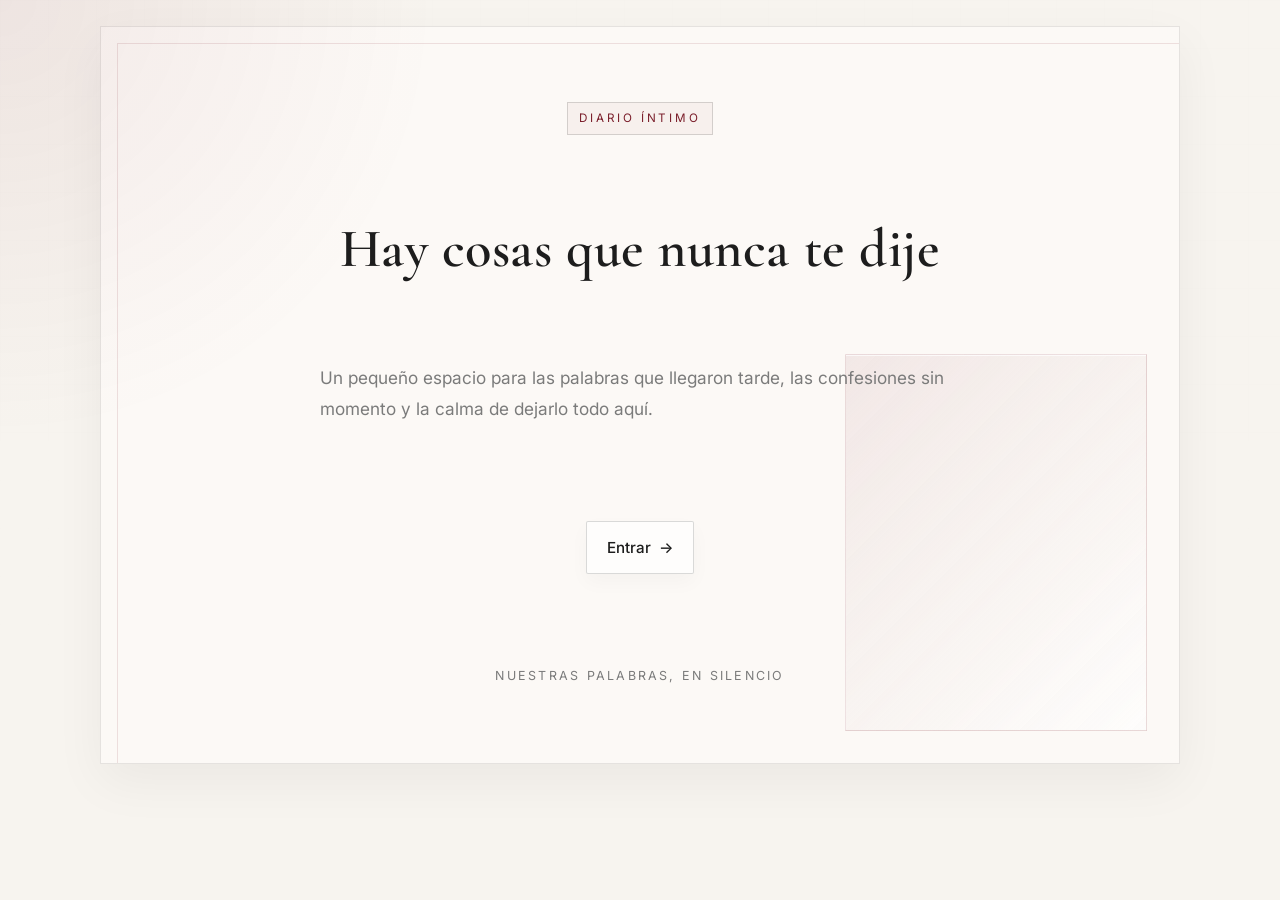
==== index.html @ 8e169cc3 "Primera versión" ====
<!DOCTYPE html>
<html lang="es">
<head>
    <meta charset="UTF-8">
    <meta name="viewport" content="width=device-width, initial-scale=1.0">
    <title>Hay cosas que nunca te dije</title>
    <link rel="stylesheet" href="style.css">
</head>
<body>
    <main class="hero-card">
        <div class="eyebrow">Diario íntimo</div>
        <h1>Hay cosas que nunca te dije</h1>
        <p>Un pequeño espacio para las palabras que llegaron tarde, las confesiones sin momento y la calma de dejarlo todo aquí.</p>
        <div class="actions">
            <a class="enter-link" href="menu.html">Entrar</a>
        </div>
        <div class="footer">Nuestras palabras, en silencio</div>
    </main>

    <script src="script.js"></script>
</body>
</html>
---- style.css ----
@import url('https://fonts.googleapis.com/css2?family=Cormorant+Garamond:wght@500;600;700&family=Inter:wght@300;400;500;600&display=swap');

:root {
    --paper: #f7f4ef;
    --paper-strong: #fcfaf7;
    --ink: #1d1d1d;
    --muted: #7b7b7b;
    --wine: #7b1e2b;
    --line: rgba(29, 29, 29, 0.1);
    --line-strong: rgba(29, 29, 29, 0.16);
    --shadow: 0 18px 48px rgba(29, 29, 29, 0.05);
}

* {
    box-sizing: border-box;
    margin: 0;
    padding: 0;
}

html {
    scroll-behavior: smooth;
}

body {
    min-height: 100vh;
    padding: 1.6rem;
    background: var(--paper);
    color: var(--ink);
    font-family: 'Inter', sans-serif;
    line-height: 1.65;
    overflow-x: hidden;
    position: relative;
}

body::before {
    content: '';
    position: fixed;
    inset: 0;
    background: linear-gradient(90deg, rgba(29, 29, 29, 0.018) 1px, transparent 1px),
                linear-gradient(rgba(29, 29, 29, 0.018) 1px, transparent 1px);
    background-size: 48px 48px;
    mask-image: linear-gradient(180deg, rgba(0, 0, 0, 0.22), transparent 90%);
    pointer-events: none;
}

body::after {
    content: '';
    position: fixed;
    inset: 0;
    background: radial-gradient(circle at top left, rgba(123, 30, 43, 0.07), transparent 28%);
    pointer-events: none;
}

body.is-transitioning {
    opacity: 0;
    transform: translateY(6px);
    transition: opacity 0.2s ease, transform 0.2s ease;
}

main,
.page-shell,
.hero-card,
.menu-shell {
    position: relative;
    overflow: hidden;
}

.page-shell,
.hero-card,
.menu-shell {
    width: min(94vw, 1080px);
    margin: 0 auto;
    padding: clamp(1.7rem, 3.2vw, 2.8rem);
    border: 1px solid var(--line);
    background: rgba(252, 250, 247, 0.9);
    box-shadow: var(--shadow);
    backdrop-filter: blur(10px);
}

.hero-card {
    min-height: 82vh;
    display: grid;
    place-items: center;
    text-align: left;
    opacity: 0;
    transform: translateY(20px);
    transition: opacity 0.8s ease, transform 0.8s ease;
}

.menu-shell,
.page-shell {
    opacity: 0;
    transform: translateY(20px);
    transition: opacity 0.8s ease, transform 0.8s ease;
}

.hero-card.is-visible,
.menu-shell.is-visible,
.page-shell.is-visible {
    opacity: 1;
    transform: translateY(0);
}

.hero-card::before,
.menu-shell::before,
.page-shell::before {
    content: '';
    position: absolute;
    inset: 0;
    border-left: 1px solid rgba(123, 30, 43, 0.12);
    border-top: 1px solid rgba(123, 30, 43, 0.12);
    pointer-events: none;
    transform: translate(16px, 16px);
}

.hero-card::after {
    content: '';
    position: absolute;
    right: clamp(1.2rem, 3vw, 2rem);
    bottom: clamp(1.2rem, 3vw, 2rem);
    width: min(34vw, 300px);
    aspect-ratio: 4 / 5;
    border: 1px solid rgba(123, 30, 43, 0.12);
    background: linear-gradient(135deg, rgba(123, 30, 43, 0.08), rgba(255, 255, 255, 0.55));
    box-shadow: inset 0 1px 0 rgba(255,255,255,0.7);
    pointer-events: none;
}

.eyebrow {
    display: inline-block;
    padding: 0.34rem 0.7rem;
    border: 1px solid var(--line-strong);
    font-size: 0.73rem;
    letter-spacing: 0.24em;
    text-transform: uppercase;
    color: var(--wine);
    background: rgba(123, 30, 43, 0.04);
}

h1,
h2,
h3 {
    font-family: 'Cormorant Garamond', serif;
    font-weight: 600;
    letter-spacing: 0.01em;
    line-height: 1.08;
    position: relative;
    z-index: 1;
}

h1 {
    margin: 1rem 0 0.85rem;
    font-size: clamp(2.1rem, 4.4vw, 3.4rem);
    max-width: 760px;
}

h2 {
    font-size: 1.32rem;
    margin-bottom: 0.8rem;
    color: var(--ink);
}

h3 {
    font-size: 1.2rem;
    margin-bottom: 0.4rem;
}

p {
    max-width: 640px;
    margin: 0 0 1.7rem;
    font-size: clamp(0.98rem, 1.8vw, 1.08rem);
    line-height: 1.8;
    color: var(--muted);
    position: relative;
    z-index: 1;
}

.topbar {
    display: flex;
    justify-content: space-between;
    align-items: center;
    gap: 1rem;
    margin-bottom: 1.5rem;
    position: relative;
    z-index: 1;
}

.back-link,
.btn,
.enter-link,
button {
    display: inline-flex;
    align-items: center;
    justify-content: center;
    gap: 0.55rem;
    padding: 0.8rem 1.2rem;
    border: 1px solid var(--line-strong);
    border-radius: 2px;
    text-decoration: none;
    color: var(--ink);
    background: rgba(255, 255, 255, 0.7);
    box-shadow: 0 8px 20px rgba(29, 29, 29, 0.03);
    transition: transform 0.25s ease, box-shadow 0.25s ease, background 0.25s ease, border-color 0.25s ease, color 0.25s ease;
    font-size: 0.95rem;
    font-weight: 500;
}

.back-link:hover,
.btn:hover,
.enter-link:hover,
button:hover {
    transform: translateY(-2px);
    box-shadow: 0 12px 24px rgba(29, 29, 29, 0.06);
    background: var(--wine);
    color: #fff;
    border-color: var(--wine);
}

.btn::after,
.enter-link::after {
    content: '→';
    font-size: 0.95rem;
}

.actions {
    display: flex;
    justify-content: flex-start;
}

.cards-grid,
.songs-grid,
.videos-grid {
    display: grid;
    gap: 1.1rem;
    position: relative;
    z-index: 1;
}

.cards-grid {
    grid-template-columns: repeat(3, minmax(0, 1fr));
}

.songs-grid,
.videos-grid {
    grid-template-columns: repeat(2, minmax(0, 1fr));
}

.card-link,
.song-card,
.video-card {
    text-decoration: none;
    color: inherit;
    background: rgba(255, 255, 255, 0.8);
    border: 1px solid var(--line);
    border-radius: 16px;
    box-shadow: 0 12px 30px rgba(29, 29, 29, 0.03);
    transition: transform 0.25s ease, box-shadow 0.25s ease, border-color 0.25s ease;
}

.card-link:hover,
.song-card:hover,
.video-card:hover {
    transform: translateY(-4px);
    box-shadow: 0 16px 36px rgba(29, 29, 29, 0.06);
    border-color: rgba(123, 30, 43, 0.2);
}

.card-link {
    padding: 1.35rem;
    min-height: 220px;
    display: flex;
    flex-direction: column;
    justify-content: center;
}

.card-icon {
    font-size: 1.7rem;
    margin-bottom: 0.6rem;
    color: var(--wine);
}

.card-link h3 {
    margin-bottom: 0.45rem;
}

.card-link p {
    margin: 0;
    font-size: 0.95rem;
    line-height: 1.7;
    color: var(--muted);
}

.song-card,
.video-card {
    overflow: hidden;
}

.cover,
.thumb {
    aspect-ratio: 16 / 10;
    display: grid;
    place-items: center;
    background: linear-gradient(135deg, rgba(123, 30, 43, 0.09), rgba(247, 244, 239, 0.96));
    color: var(--wine);
    font-size: 2.2rem;
}

.song-content,
.video-content {
    padding: 1.1rem 1.1rem 1.2rem;
}

.song-artist,
.letter-meta {
    color: var(--wine);
    font-size: 0.77rem;
    letter-spacing: 0.2em;
    text-transform: uppercase;
    margin-bottom: 0.55rem;
}

.song-text,
.video-text,
.letter-text {
    font-size: 0.95rem;
    line-height: 1.75;
    color: var(--muted);
    margin: 0 0 1rem;
}

.letter-card {
    position: relative;
    border: 1px solid var(--line);
    border-left: 2px solid rgba(123, 30, 43, 0.16);
    border-radius: 18px;
    padding: 2rem 2.1rem;
    min-height: 420px;
    background: linear-gradient(135deg, rgba(255, 255, 255, 0.82), rgba(247, 244, 239, 0.94));
    box-shadow: inset 0 1px 0 rgba(255,255,255,0.7), 0 16px 36px rgba(29, 29, 29, 0.04);
    display: flex;
    flex-direction: column;
    justify-content: center;
}

.letter-title {
    margin-bottom: 0.8rem;
}

.letter-text {
    max-width: 720px;
    white-space: pre-line;
}

.footer {
    margin-top: 1.4rem;
    text-align: left;
    font-size: 0.78rem;
    letter-spacing: 0.18em;
    text-transform: uppercase;
    color: var(--muted);
}

.fade-in,
.slide-up {
    opacity: 0;
    transform: translateY(18px);
    transition: opacity 0.8s ease, transform 0.8s ease;
}

.fade-in.is-visible,
.slide-up.is-visible {
    opacity: 1;
    transform: translateY(0);
}

@media (max-width: 900px) {
    .cards-grid,
    .songs-grid,
    .videos-grid {
        grid-template-columns: 1fr;
    }
}

@media (max-width: 640px) {
    body {
        padding: 1rem;
    }

    .page-shell,
    .hero-card,
    .menu-shell {
        width: min(96vw, 1080px);
        padding: 1.25rem 1.1rem;
        border-radius: 14px;
    }

    .topbar {
        flex-direction: column;
        align-items: flex-start;
    }

    .back-link,
    .btn,
    .enter-link,
    button {
        width: 100%;
    }

    h1 {
        font-size: 2rem;
    }

    .letter-card {
        min-height: 360px;
        padding: 1.3rem 1.1rem;
    }
}
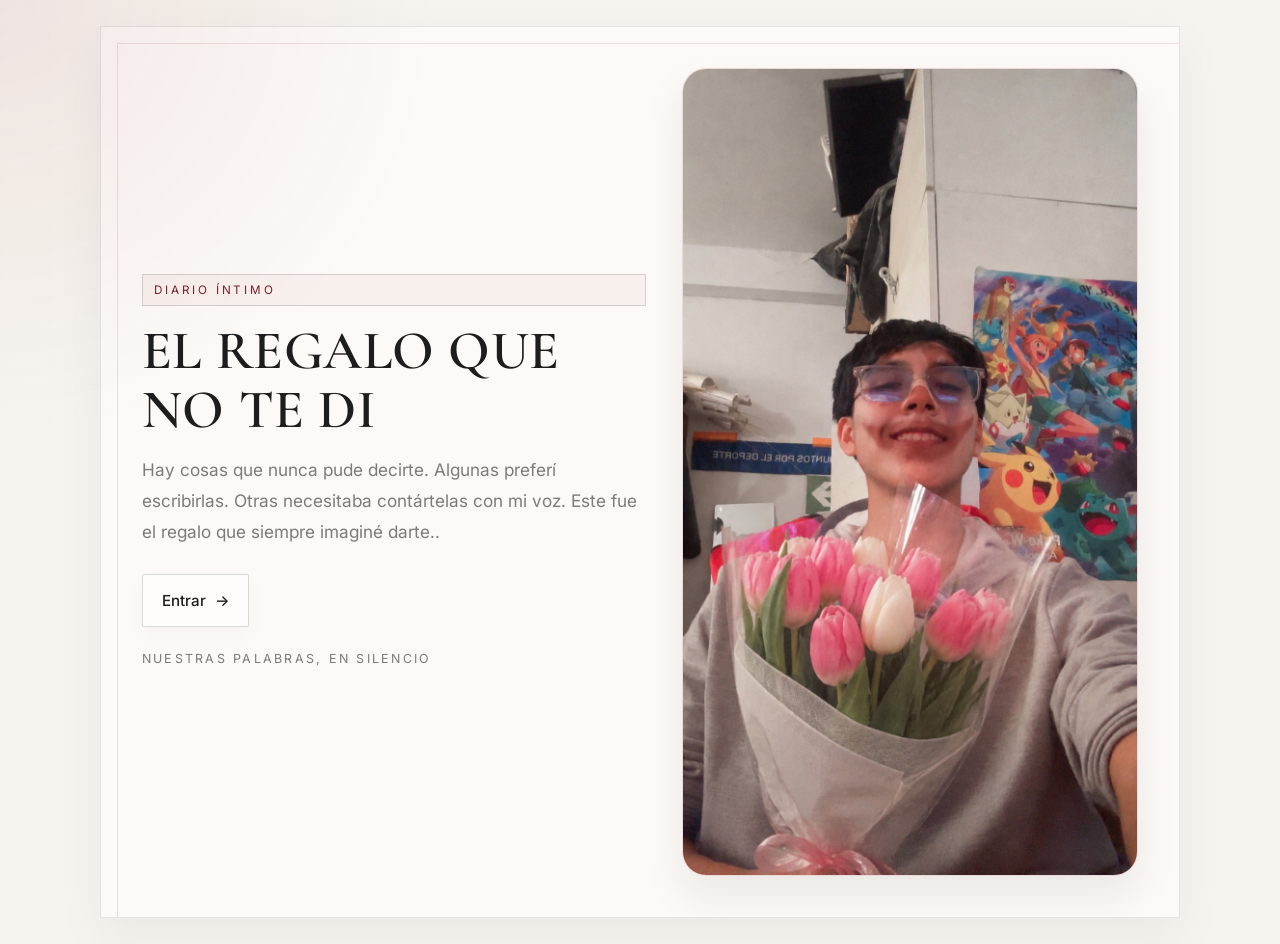
==== commit 90c93502: "Agregué imagen de portada" ====
--- a/index.html
+++ b/index.html
@@ -3,18 +3,23 @@
 <head>
     <meta charset="UTF-8">
     <meta name="viewport" content="width=device-width, initial-scale=1.0">
-    <title>Hay cosas que nunca te dije</title>
+    <title>EL REGALO QUE NO TE DI</title>
     <link rel="stylesheet" href="style.css">
 </head>
 <body>
     <main class="hero-card">
-        <div class="eyebrow">Diario íntimo</div>
-        <h1>Hay cosas que nunca te dije</h1>
-        <p>Un pequeño espacio para las palabras que llegaron tarde, las confesiones sin momento y la calma de dejarlo todo aquí.</p>
-        <div class="actions">
-            <a class="enter-link" href="menu.html">Entrar</a>
+        <div class="hero-content">
+            <div class="eyebrow">Diario íntimo</div>
+            <h1>EL REGALO QUE NO TE DI</h1>
+            <p>Hay cosas que nunca pude decirte. Algunas preferí escribirlas. Otras necesitaba contártelas con mi voz. Este fue el regalo que siempre imaginé darte..</p>
+            <div class="actions">
+                <a class="enter-link" href="menu.html">Entrar</a>
+            </div>
+            <div class="footer">Nuestras palabras, en silencio</div>
         </div>
-        <div class="footer">Nuestras palabras, en silencio</div>
+        <div class="hero-image" aria-hidden="true">
+            <img src="assets/imagenes/xd.png" alt="Portada del diario">
+        </div>
     </main>
 
     <script src="script.js"></script>
--- a/style.css
+++ b/style.css
@@ -80,11 +80,37 @@
 .hero-card {
     min-height: 82vh;
     display: grid;
-    place-items: center;
+    grid-template-columns: minmax(0, 1.05fr) minmax(320px, 0.95fr);
+    align-items: stretch;
+    gap: clamp(1.4rem, 2.8vw, 2.4rem);
     text-align: left;
     opacity: 0;
     transform: translateY(20px);
     transition: opacity 0.8s ease, transform 0.8s ease;
+}
+
+.hero-content {
+    display: flex;
+    flex-direction: column;
+    justify-content: center;
+    position: relative;
+    z-index: 1;
+}
+
+.hero-image {
+    position: relative;
+    min-height: 100%;
+    border-radius: 24px;
+    overflow: hidden;
+    border: 1px solid rgba(123, 30, 43, 0.14);
+    box-shadow: 0 20px 42px rgba(29, 29, 29, 0.08);
+}
+
+.hero-image img {
+    width: 100%;
+    height: 100%;
+    object-fit: cover;
+    display: block;
 }
 
 .menu-shell,
@@ -113,18 +139,6 @@
     transform: translate(16px, 16px);
 }
 
-.hero-card::after {
-    content: '';
-    position: absolute;
-    right: clamp(1.2rem, 3vw, 2rem);
-    bottom: clamp(1.2rem, 3vw, 2rem);
-    width: min(34vw, 300px);
-    aspect-ratio: 4 / 5;
-    border: 1px solid rgba(123, 30, 43, 0.12);
-    background: linear-gradient(135deg, rgba(123, 30, 43, 0.08), rgba(255, 255, 255, 0.55));
-    box-shadow: inset 0 1px 0 rgba(255,255,255,0.7);
-    pointer-events: none;
-}
 
 .eyebrow {
     display: inline-block;
@@ -173,6 +187,16 @@
     color: var(--muted);
     position: relative;
     z-index: 1;
+}
+
+@media (max-width: 780px) {
+    .hero-card {
+        grid-template-columns: 1fr;
+    }
+
+    .hero-image {
+        min-height: 300px;
+    }
 }
 
 .topbar {
